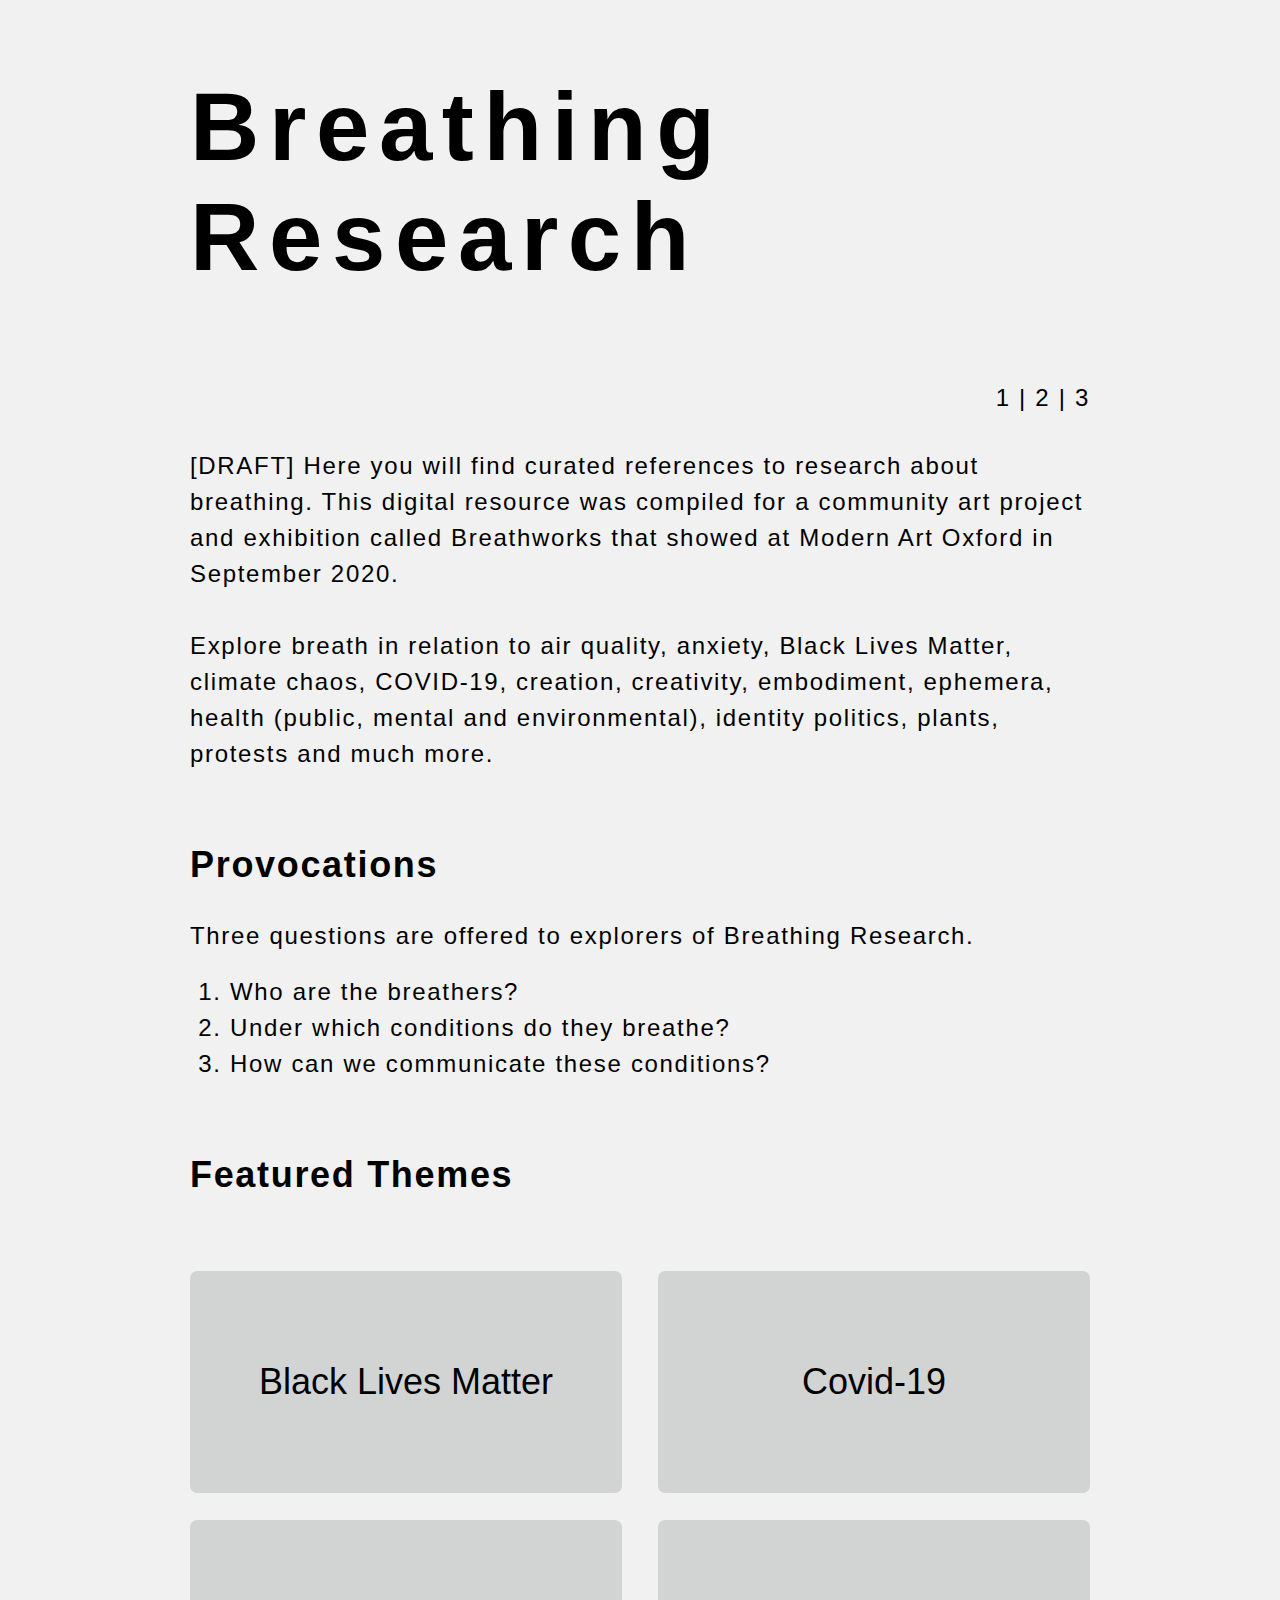
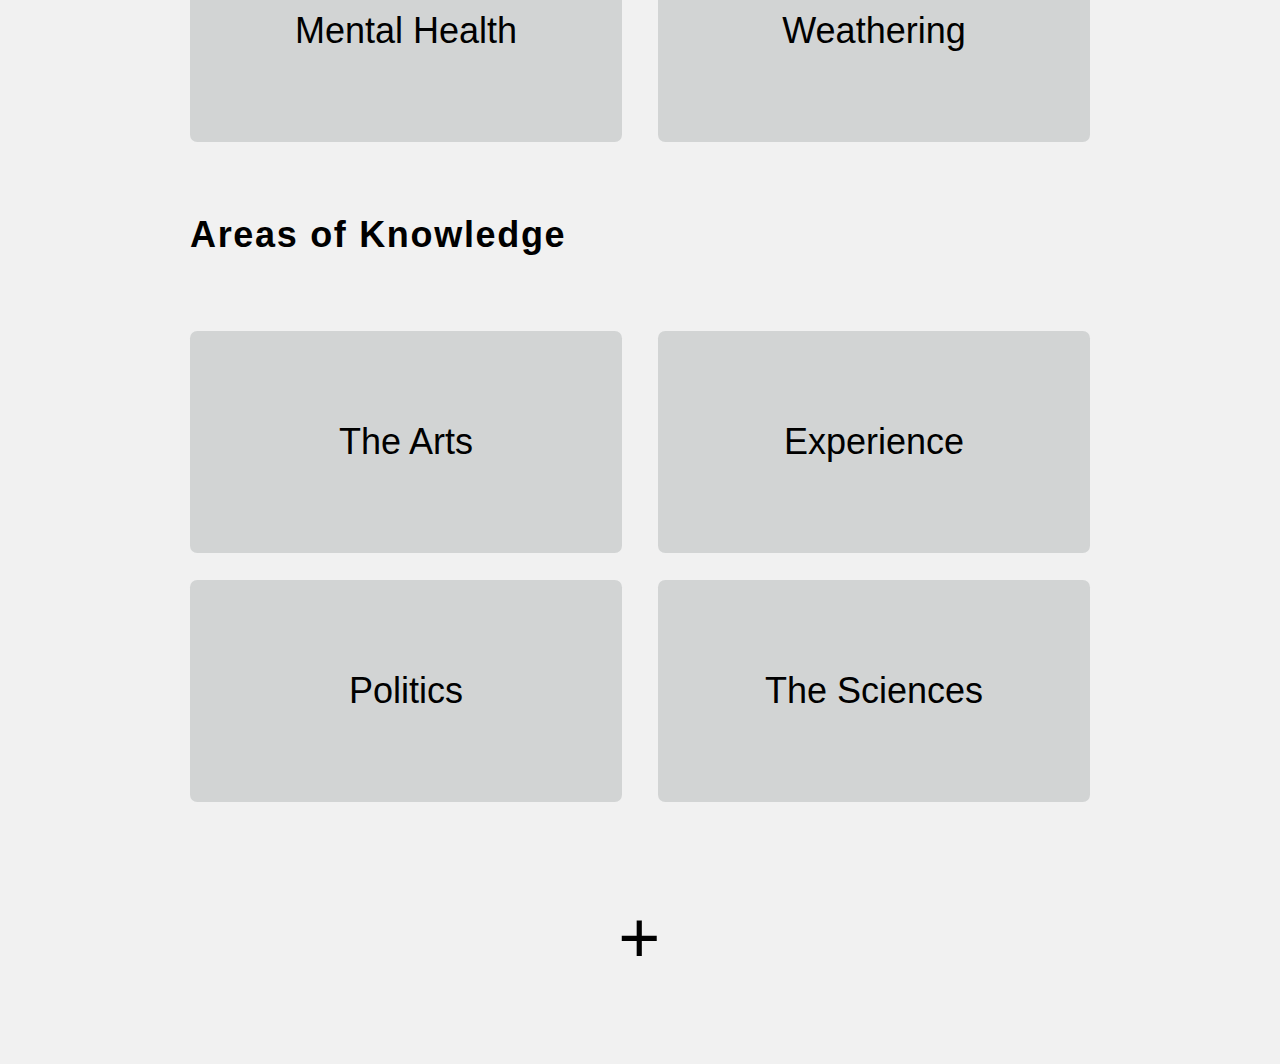
==== index.html @ 202b09e4 "Upload all HTML, CSS and JS" ====
<!DOCTYPE html>
<html>

<head>
<title>Breathing Research</title>
<link rel="stylesheet" href="styles.css">
</head>

<body>

<section>
  <h1>Breathing <br>Research</h1>
  <div class="container">
  <img src="./images/placeholder-1.png" onclick="changeMainImg()" id="main_img" alt="">
  <div class="img_number"><span onclick="showFirstImg()">1</span> | <span onclick="showSecondImg()">2</span> | <span onclick="showThirdImg()">3</span></div>
  </div>
  <p class="intro_p">[DRAFT] Here you will find curated references to research about breathing. This digital resource was compiled for a community art project and exhibition called Breathworks that showed at Modern Art Oxford in September 2020.</p>
  <p class="intro_p">Explore breath in relation to air quality, anxiety, Black Lives Matter, climate chaos, COVID-19, creation, creativity, embodiment, ephemera, health (public, mental and environmental), identity politics, plants, protests and much more.</p>
</section>

<section>
  <h2>Provocations</h2>
  <p>Three questions are offered to explorers of Breathing Research.</p>
  <ol>
    <li>Who are the breathers?</li>
    <li>Under which conditions do they breathe?</li>
    <li>How can we communicate these conditions?</li>
  </ol>
</section>

<section>
<h4>Featured Themes</h4>
<div id="featured_themes_all">
<a href="./example_refs.html" class="featured_theme"><div>Black Lives Matter</div></a>
<a href="./example_refs.html" class="featured_theme"><div>Covid-19</div></a>
<a href="./example_refs.html" class="featured_theme"><div>Mental Health</div></a>
<a href="./example_refs.html" class="featured_theme"><div>Weathering</div></a>
</div>
</section>

<section>
<h5>Areas of Knowledge</h5>
<div id="areas_knowledge_all">
<a href="./example_refs.html" class="area_knowledge"><div>The Arts</div></a>
<a href="./example_refs.html" class="area_knowledge"><div>Experience</div></a>
<a href="./example_refs.html" class="area_knowledge"><div>Politics</div></a>
<a href="./example_refs.html" class="area_knowledge"><div>The Sciences</div></a>
</div>
</section>

<footer>
<p id="credits">Breathing Research (2020) was curated by <a href="https://www.geog.ox.ac.uk/staff/dmccormack.html" target"_blank">Professor Derek McCormack</a> and artist-researcher <a href="https://lucysabin.world" target="_blank">Lucy Sabin</a> with support from <a href="http://modernartoxford.org.uk" target=_blank>Modern Art Oxford</a> and <a href="https://torch.ox.ac.uk/" target="_blank">The Oxford Research Centre in the Humanities</a>. Website development by Lucy Sabin.</p>
<h6 onclick="revealCredits()" id="plus_minus">+</h6>
</footer>

<script src="script.js" charset="utf-8"></script>
</body>

</html>
---- styles.css ----
body {
  margin: 5% auto;
  font-size: 24px;
  max-width: 900px;
  font-family: Helvetica;
  letter-spacing: .07em;
  background-color: #F1F1F1;
}

h1 {
font-size: 4em;
letter-spacing: .1em;
}

h2, h3, h4, h5, h6 {
  margin: 0;
  font-size: 1.5em;
}

p {
  margin-top: 1.5em;
}

section {
  margin: 3em 0;
}

img {
  width: 100%;
}

.img_number {
  text-align: right;
  cursor: default;
}

.intro_p, ol {
  line-height: 1.5em;
}

#featured_themes_all, #areas_knowledge_all {
  margin-top: 2em;
  display: flex;
  flex-direction: row;
  flex-wrap: wrap;
  justify-content: space-between;
}

.featured_theme, .area_knowledge {
  text-align: center;
  color: black;
  text-decoration: none;
  background-color: #D2D4D4;
  border-radius: .2em;
  width: 36%;
  margin-top: 3%;
  padding: 10% 6%;
  font-size: 1.5em;
  letter-spacing: normal;
}

.featured_theme a, .area_knowledge a {
  color: inherit;
  text-decoration: none;
}

.featured_theme:hover {
  cursor: default;
  background-color: #ACC13E;
}

.area_knowledge:hover {
  background-color: #6ac13e;
}

footer h6 {
  font-size: 3em;
  font-weight: lighter;
}

footer p {
  font-size: .8em;
  display: none;
  font-weight: lighter;
}

#plus_minus {
  padding: 1%;
  line-height: 1.5em;
  text-align: center;
}

#plus_minus:hover {
  cursor: context-menu;
  color: blue;
}
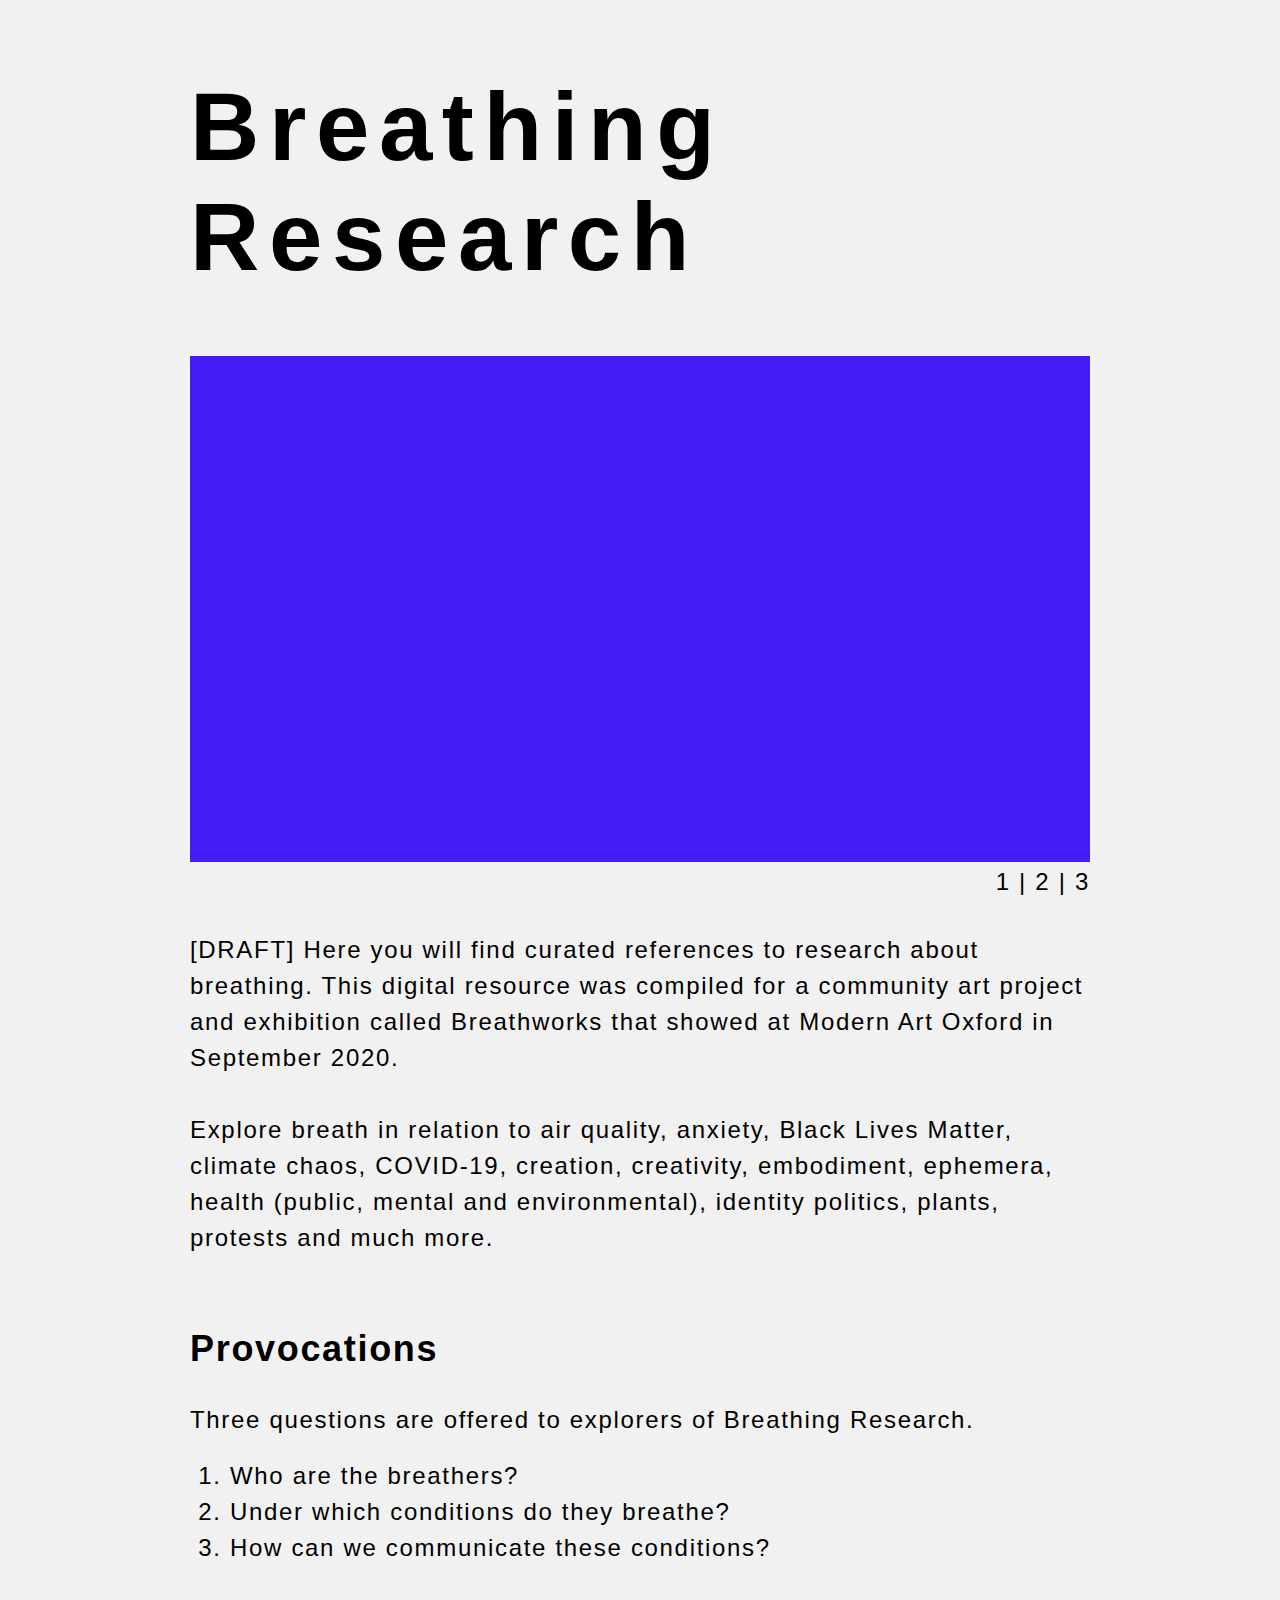
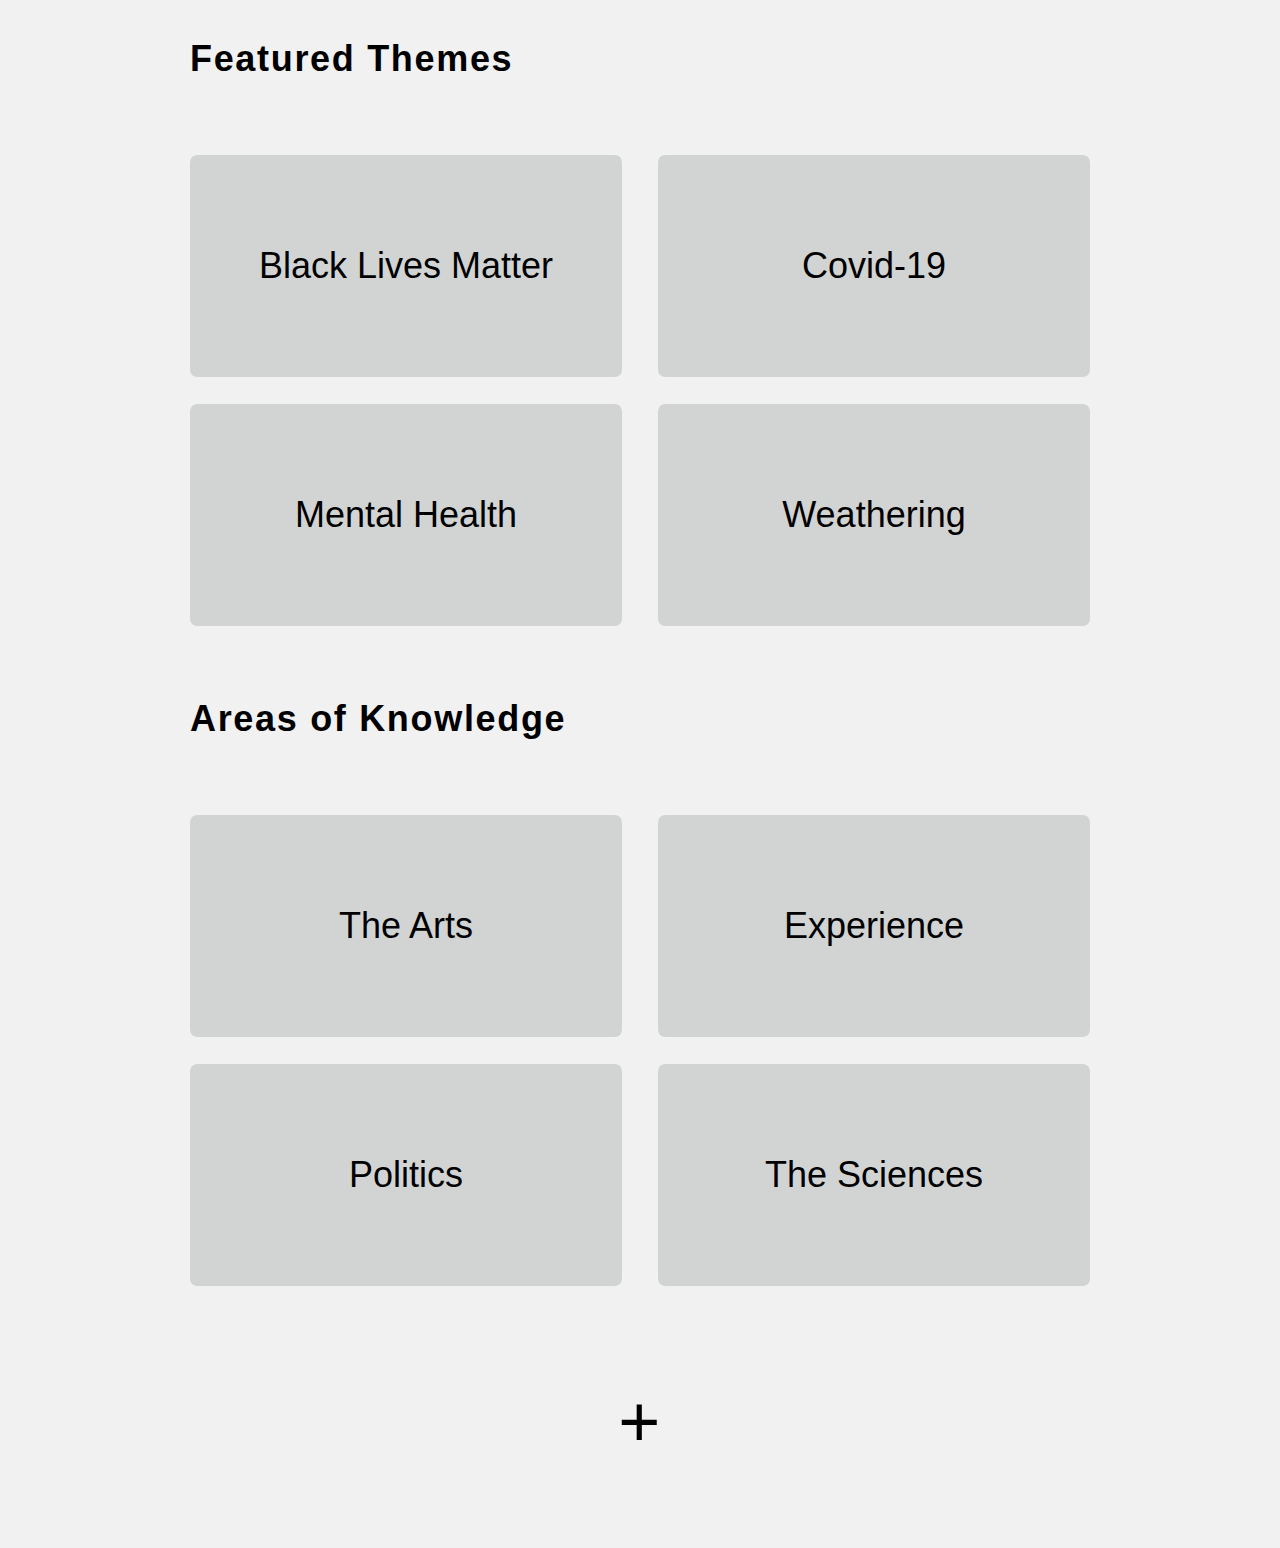
==== commit eb54f330: "Re-adding files cowboy style" ====
--- a/index.html
+++ b/index.html
@@ -3,6 +3,7 @@
 
 <head>
 <title>Breathing Research</title>
+<link rel="icon" type="image/png" href="images/favicon.png"/>
 <link rel="stylesheet" href="styles.css">
 </head>
 
@@ -28,7 +29,7 @@
   </ol>
 </section>
 
-<section>
+<section id="featured">
 <h4>Featured Themes</h4>
 <div id="featured_themes_all">
 <a href="./example_refs.html" class="featured_theme"><div>Black Lives Matter</div></a>
@@ -38,7 +39,7 @@
 </div>
 </section>
 
-<section>
+<section id="areas">
 <h5>Areas of Knowledge</h5>
 <div id="areas_knowledge_all">
 <a href="./example_refs.html" class="area_knowledge"><div>The Arts</div></a>
--- a/styles.css
+++ b/styles.css
@@ -78,7 +78,7 @@
   font-weight: lighter;
 }
 
-footer p {
+#credits {
   font-size: .8em;
   display: none;
   font-weight: lighter;
